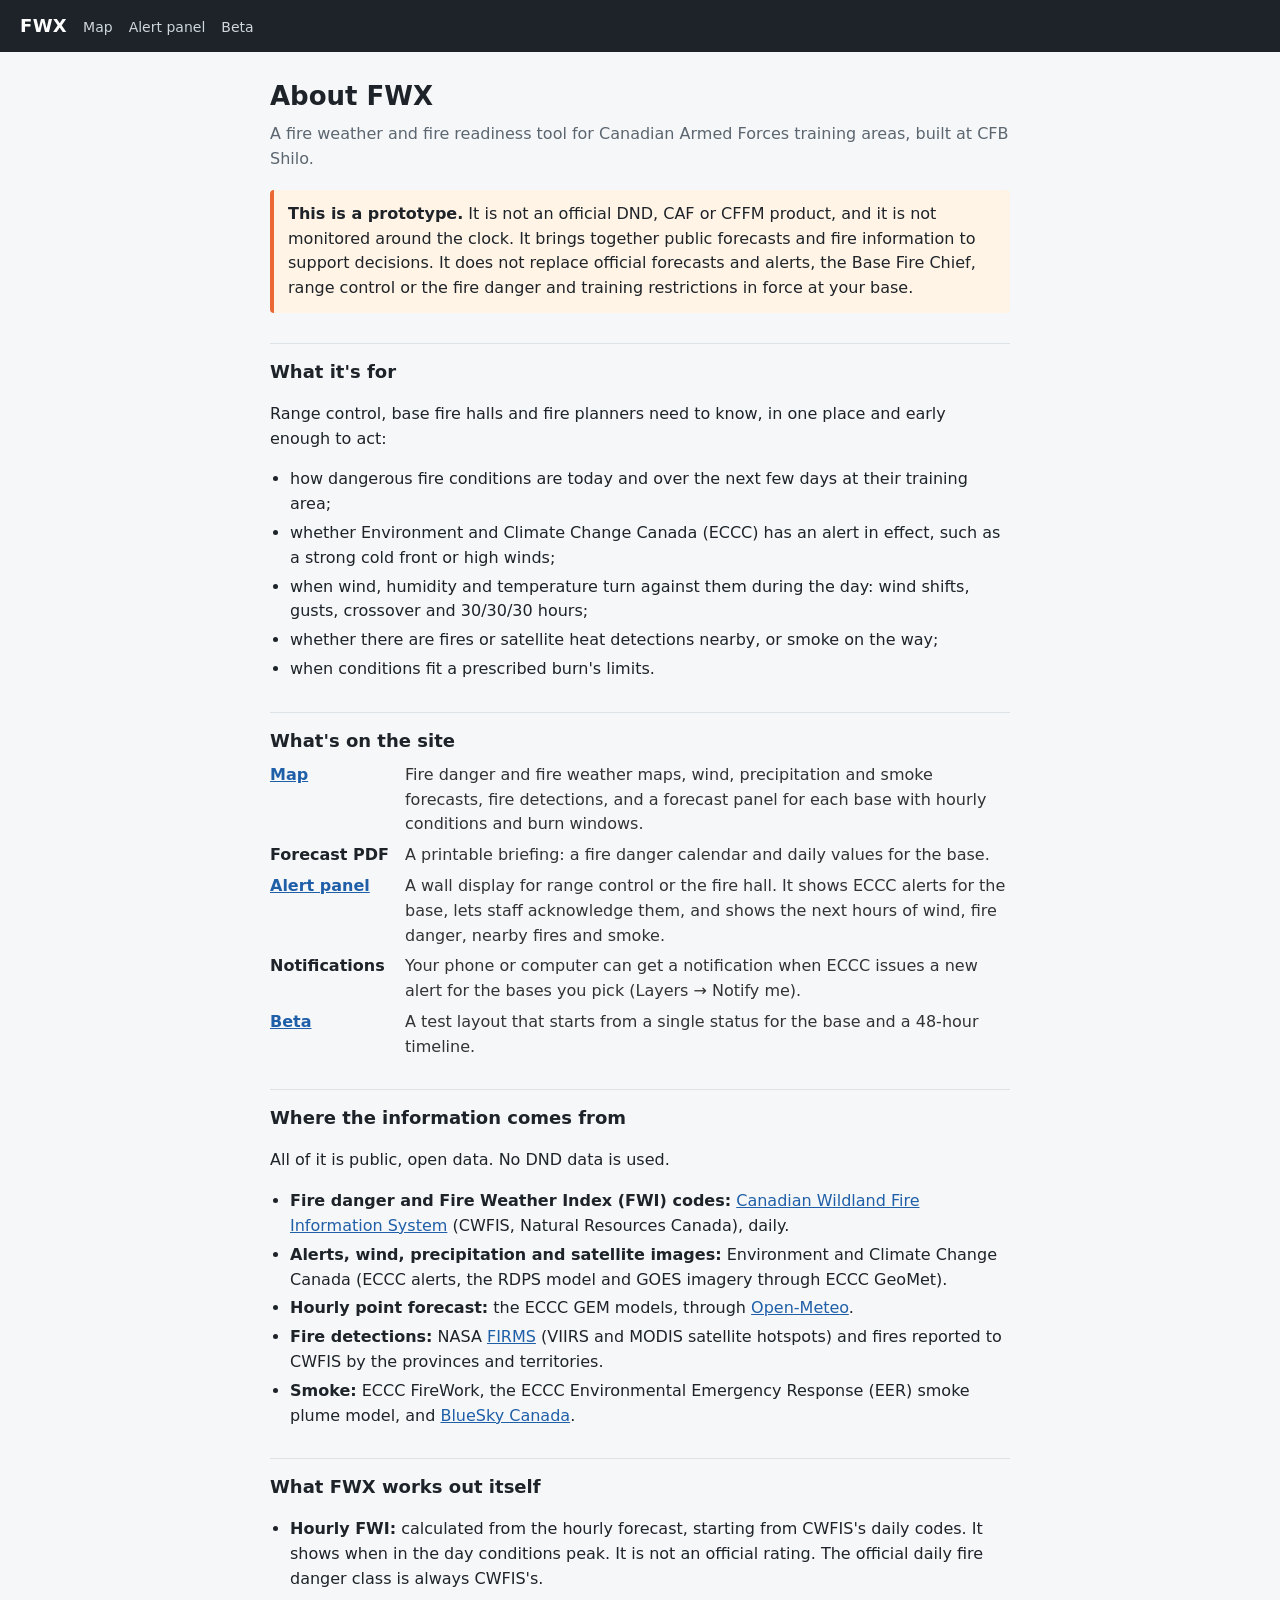
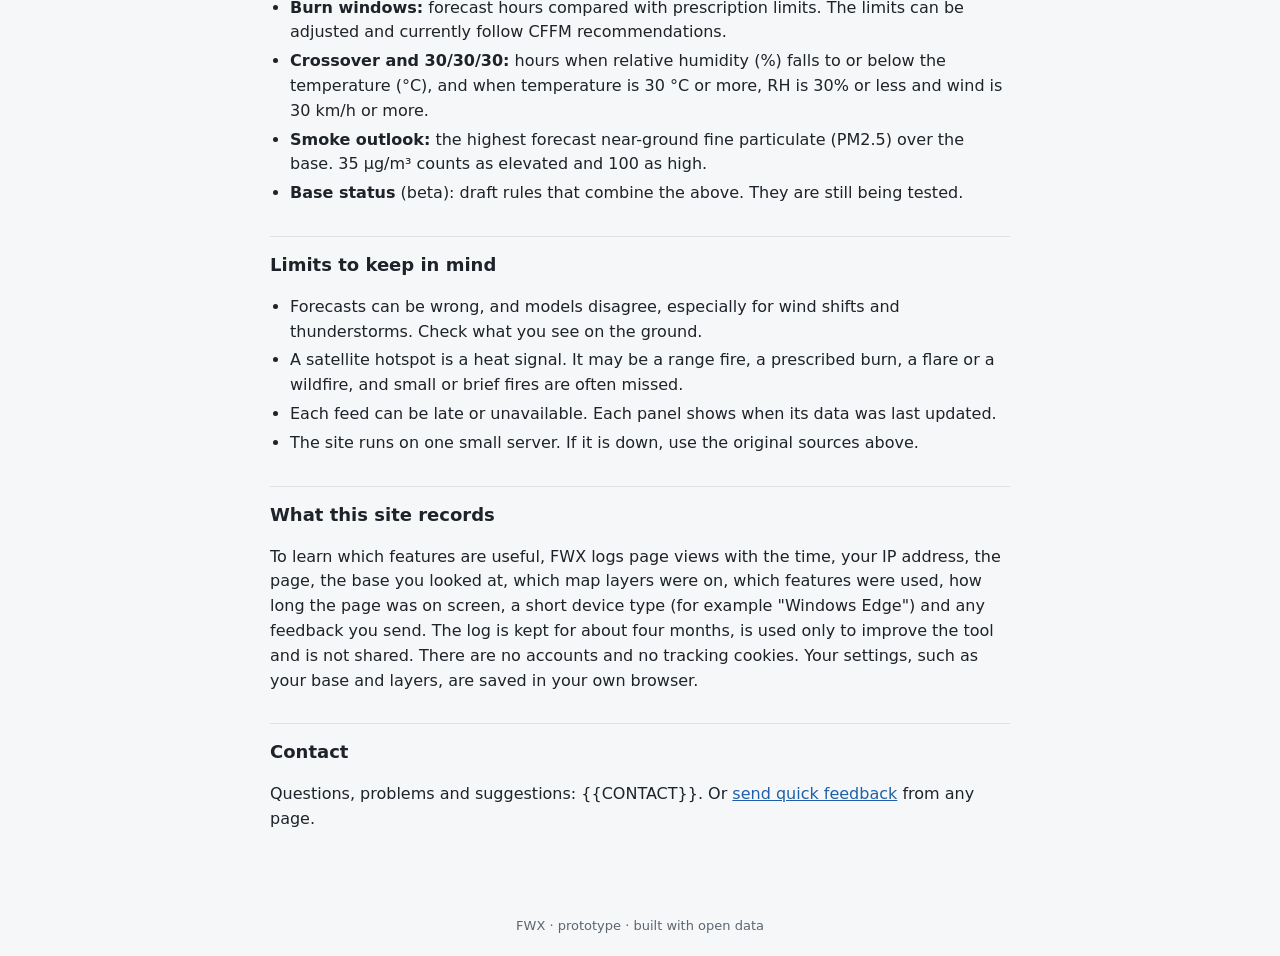
==== static/about.html @ 408b75f5 "Usage monitoring: visit time, features used, feedback; admin page; about page; feed health notices" ====
<!doctype html>
<html lang="en">
<head>
<meta charset="utf-8">
<meta name="viewport" content="width=device-width, initial-scale=1">
<title>About FWX · Fire Weather prototype</title>
<link rel="icon" href="/static/icon-192.png">
<meta name="theme-color" content="#1d2329">
<style>
  :root { --ink: #1d2329; --mute: #5b6670; --line: #dde2e6; --accent: #eb6834; }
  * { box-sizing: border-box; }
  body { margin: 0; font: 16px/1.55 system-ui, -apple-system, "Segoe UI", Roboto, sans-serif; color: var(--ink); background: #f6f7f8; }
  header { background: var(--ink); color: #fff; padding: 12px 20px; display: flex; gap: 16px; align-items: baseline; flex-wrap: wrap; }
  header b { font-size: 18px; letter-spacing: .02em; }
  header a { color: #cfd6dc; text-decoration: none; font-size: 14px; }
  header a:hover { color: #fff; }
  main { max-width: 780px; margin: 0 auto; padding: 24px 20px 48px; }
  h1 { font-size: 26px; margin: 0 0 6px; }
  h2 { font-size: 18px; margin: 30px 0 8px; padding-top: 14px; border-top: 1px solid var(--line); }
  .lede { color: var(--mute); margin: 0 0 18px; }
  .note { background: #fff4e5; border-left: 4px solid var(--accent); padding: 12px 14px; border-radius: 4px; }
  ul { padding-left: 20px; } li { margin: 4px 0; }
  a { color: #1f5fa8; }
  dl { display: grid; grid-template-columns: max-content 1fr; gap: 6px 16px; margin: 0; }
  dt { font-weight: 600; } dd { margin: 0; color: #333; }
  @media (max-width: 560px) { dl { grid-template-columns: 1fr; } dd { margin-bottom: 8px; } }
  footer { color: var(--mute); font-size: 13px; text-align: center; padding: 20px; }
</style>
</head>
<body>
<header>
  <b>FWX</b>
  <a href="/">Map</a>
  <a href="/range">Alert panel</a>
  <a href="/beta">Beta</a>
</header>
<main>
  <h1>About FWX</h1>
  <p class="lede">A fire weather and fire readiness tool for Canadian Armed Forces training areas, built at CFB Shilo.</p>

  <p class="note"><b>This is a prototype.</b> It is not an official DND, CAF or CFFM product, and it is not monitored around the clock.
    It brings together public forecasts and fire information to support decisions. It does not replace official forecasts
    and alerts, the Base Fire Chief, range control or the fire danger and training restrictions in force at your base.</p>

  <h2>What it's for</h2>
  <p>Range control, base fire halls and fire planners need to know, in one place and early enough to act:</p>
  <ul>
    <li>how dangerous fire conditions are today and over the next few days at their training area;</li>
    <li>whether Environment and Climate Change Canada (ECCC) has an alert in effect, such as a strong cold front or high winds;</li>
    <li>when wind, humidity and temperature turn against them during the day: wind shifts, gusts, crossover and 30/30/30 hours;</li>
    <li>whether there are fires or satellite heat detections nearby, or smoke on the way;</li>
    <li>when conditions fit a prescribed burn's limits.</li>
  </ul>

  <h2>What's on the site</h2>
  <dl>
    <dt><a href="/">Map</a></dt><dd>Fire danger and fire weather maps, wind, precipitation and smoke forecasts, fire detections, and a forecast
      panel for each base with hourly conditions and burn windows.</dd>
    <dt>Forecast PDF</dt><dd>A printable briefing: a fire danger calendar and daily values for the base.</dd>
    <dt><a href="/range">Alert panel</a></dt><dd>A wall display for range control or the fire hall. It shows ECCC alerts for the base, lets staff acknowledge them,
      and shows the next hours of wind, fire danger, nearby fires and smoke.</dd>
    <dt>Notifications</dt><dd>Your phone or computer can get a notification when ECCC issues a new alert for the bases you pick (Layers → Notify me).</dd>
    <dt><a href="/beta">Beta</a></dt><dd>A test layout that starts from a single status for the base and a 48-hour timeline.</dd>
  </dl>

  <h2>Where the information comes from</h2>
  <p>All of it is public, open data. No DND data is used.</p>
  <ul>
    <li><b>Fire danger and Fire Weather Index (FWI) codes:</b> <a href="https://cwfis.cfs.nrcan.gc.ca/" target="_blank" rel="noopener">Canadian Wildland Fire Information System</a> (CWFIS, Natural Resources Canada), daily.</li>
    <li><b>Alerts, wind, precipitation and satellite images:</b> Environment and Climate Change Canada (ECCC alerts, the RDPS model and GOES imagery through ECCC GeoMet).</li>
    <li><b>Hourly point forecast:</b> the ECCC GEM models, through <a href="https://open-meteo.com/" target="_blank" rel="noopener">Open-Meteo</a>.</li>
    <li><b>Fire detections:</b> NASA <a href="https://firms.modaps.eosdis.nasa.gov/" target="_blank" rel="noopener">FIRMS</a> (VIIRS and MODIS satellite hotspots) and fires reported to CWFIS by the provinces and territories.</li>
    <li><b>Smoke:</b> ECCC FireWork, the ECCC Environmental Emergency Response (EER) smoke plume model, and <a href="https://firesmoke.ca/" target="_blank" rel="noopener">BlueSky Canada</a>.</li>
  </ul>

  <h2>What FWX works out itself</h2>
  <ul>
    <li><b>Hourly FWI:</b> calculated from the hourly forecast, starting from CWFIS's daily codes. It shows when in the day conditions peak.
      It is not an official rating. The official daily fire danger class is always CWFIS's.</li>
    <li><b>Burn windows:</b> forecast hours compared with prescription limits. The limits can be adjusted and currently follow CFFM recommendations.</li>
    <li><b>Crossover and 30/30/30:</b> hours when relative humidity (%) falls to or below the temperature (°C), and when temperature is 30 °C or more,
      RH is 30% or less and wind is 30 km/h or more.</li>
    <li><b>Smoke outlook:</b> the highest forecast near-ground fine particulate (PM2.5) over the base. 35 µg/m³ counts as elevated and 100 as high.</li>
    <li><b>Base status</b> (beta): draft rules that combine the above. They are still being tested.</li>
  </ul>

  <h2>Limits to keep in mind</h2>
  <ul>
    <li>Forecasts can be wrong, and models disagree, especially for wind shifts and thunderstorms. Check what you see on the ground.</li>
    <li>A satellite hotspot is a heat signal. It may be a range fire, a prescribed burn, a flare or a wildfire, and small or brief fires are often missed.</li>
    <li>Each feed can be late or unavailable. Each panel shows when its data was last updated.</li>
    <li>The site runs on one small server. If it is down, use the original sources above.</li>
  </ul>

  <h2>What this site records</h2>
  <p>To learn which features are useful, FWX logs page views with the time, your IP address, the page, the base you looked at,
    which map layers were on, which features were used, how long the page was on screen, a short device type (for example "Windows Edge")
    and any feedback you send. The log is kept for about four months,
    is used only to improve the tool and is not shared. There are no accounts and no tracking cookies. Your settings, such as your base
    and layers, are saved in your own browser.</p>

  <h2>Contact</h2>
  <p>Questions, problems and suggestions: {{CONTACT}}.
    Or <a href="#" onclick="window.FWXTrack && FWXTrack.feedback(); return false;">send quick feedback</a> from any page.</p>
</main>
<footer>FWX · prototype · built with open data</footer>
<script src="/static/track.js"></script>
<script>
  if (window.FWXTrack) { FWXTrack.init("about"); FWXTrack.send("view"); }
</script>
</body>
</html>
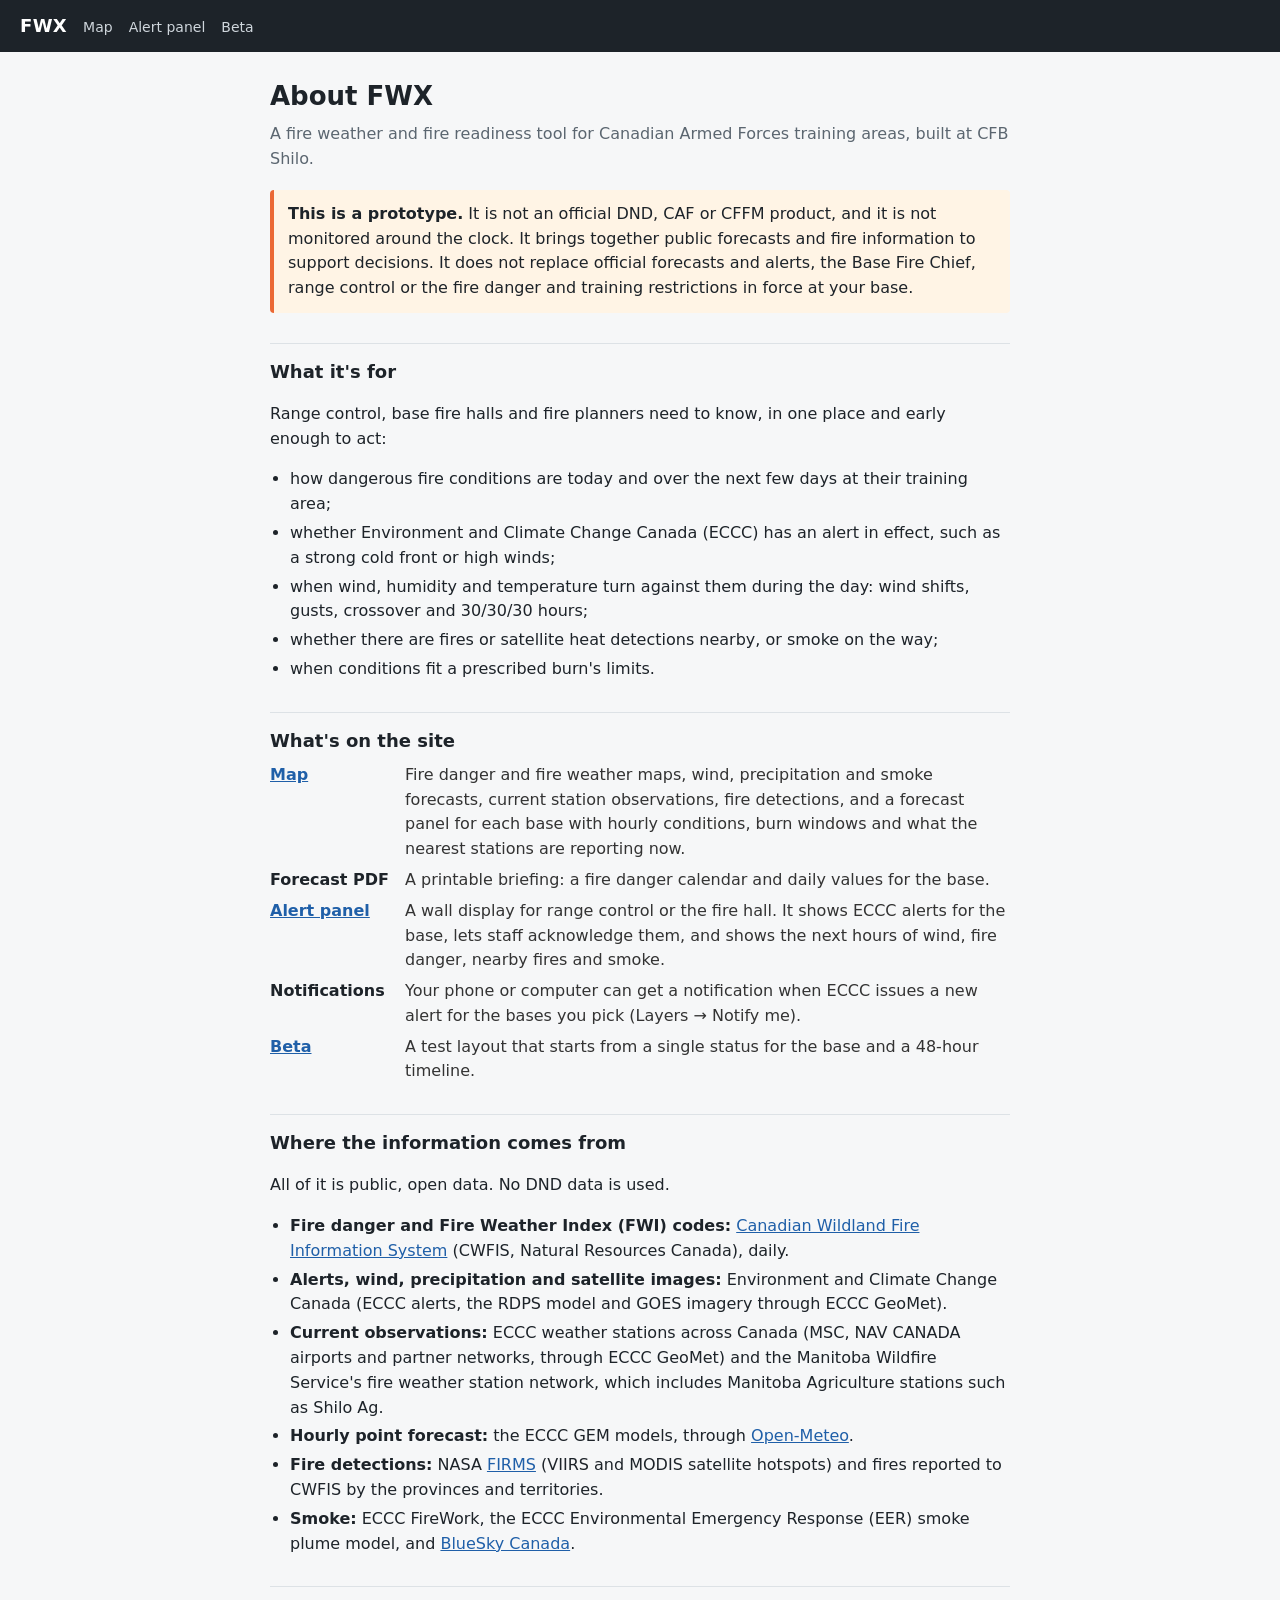
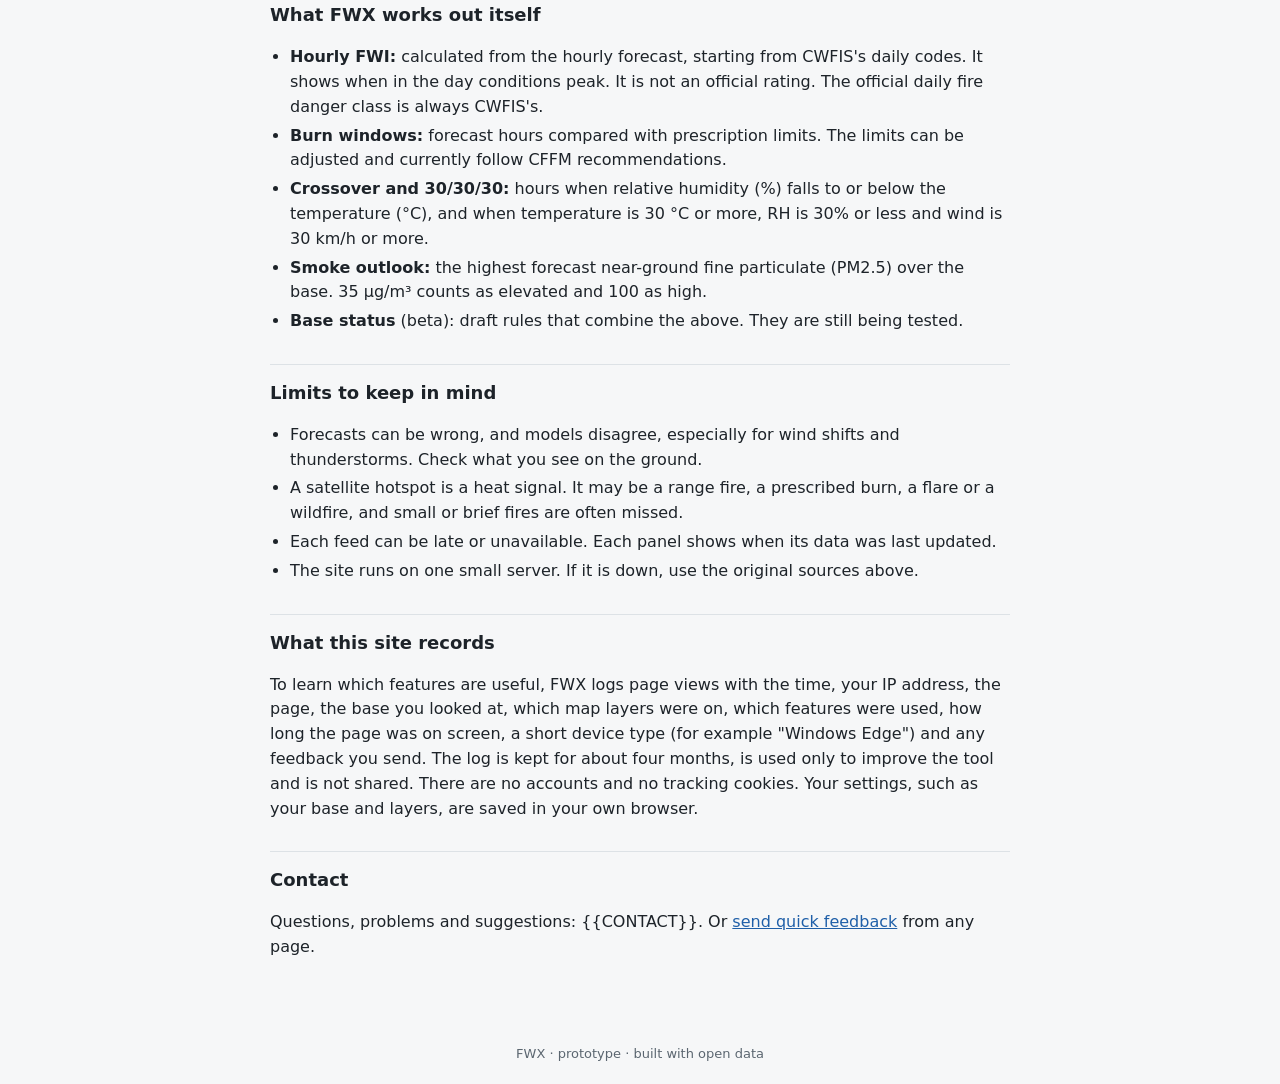
==== commit a858d016: "Station observations: ECCC and Manitoba networks; map layer (view-based, zoom 6+), panel 'Observed' " ====
--- a/static/about.html
+++ b/static/about.html
@@ -54,8 +54,8 @@
 
   <h2>What's on the site</h2>
   <dl>
-    <dt><a href="/">Map</a></dt><dd>Fire danger and fire weather maps, wind, precipitation and smoke forecasts, fire detections, and a forecast
-      panel for each base with hourly conditions and burn windows.</dd>
+    <dt><a href="/">Map</a></dt><dd>Fire danger and fire weather maps, wind, precipitation and smoke forecasts, current station observations,
+      fire detections, and a forecast panel for each base with hourly conditions, burn windows and what the nearest stations are reporting now.</dd>
     <dt>Forecast PDF</dt><dd>A printable briefing: a fire danger calendar and daily values for the base.</dd>
     <dt><a href="/range">Alert panel</a></dt><dd>A wall display for range control or the fire hall. It shows ECCC alerts for the base, lets staff acknowledge them,
       and shows the next hours of wind, fire danger, nearby fires and smoke.</dd>
@@ -68,6 +68,8 @@
   <ul>
     <li><b>Fire danger and Fire Weather Index (FWI) codes:</b> <a href="https://cwfis.cfs.nrcan.gc.ca/" target="_blank" rel="noopener">Canadian Wildland Fire Information System</a> (CWFIS, Natural Resources Canada), daily.</li>
     <li><b>Alerts, wind, precipitation and satellite images:</b> Environment and Climate Change Canada (ECCC alerts, the RDPS model and GOES imagery through ECCC GeoMet).</li>
+    <li><b>Current observations:</b> ECCC weather stations across Canada (MSC, NAV CANADA airports and partner networks, through ECCC GeoMet)
+      and the Manitoba Wildfire Service's fire weather station network, which includes Manitoba Agriculture stations such as Shilo Ag.</li>
     <li><b>Hourly point forecast:</b> the ECCC GEM models, through <a href="https://open-meteo.com/" target="_blank" rel="noopener">Open-Meteo</a>.</li>
     <li><b>Fire detections:</b> NASA <a href="https://firms.modaps.eosdis.nasa.gov/" target="_blank" rel="noopener">FIRMS</a> (VIIRS and MODIS satellite hotspots) and fires reported to CWFIS by the provinces and territories.</li>
     <li><b>Smoke:</b> ECCC FireWork, the ECCC Environmental Emergency Response (EER) smoke plume model, and <a href="https://firesmoke.ca/" target="_blank" rel="noopener">BlueSky Canada</a>.</li>
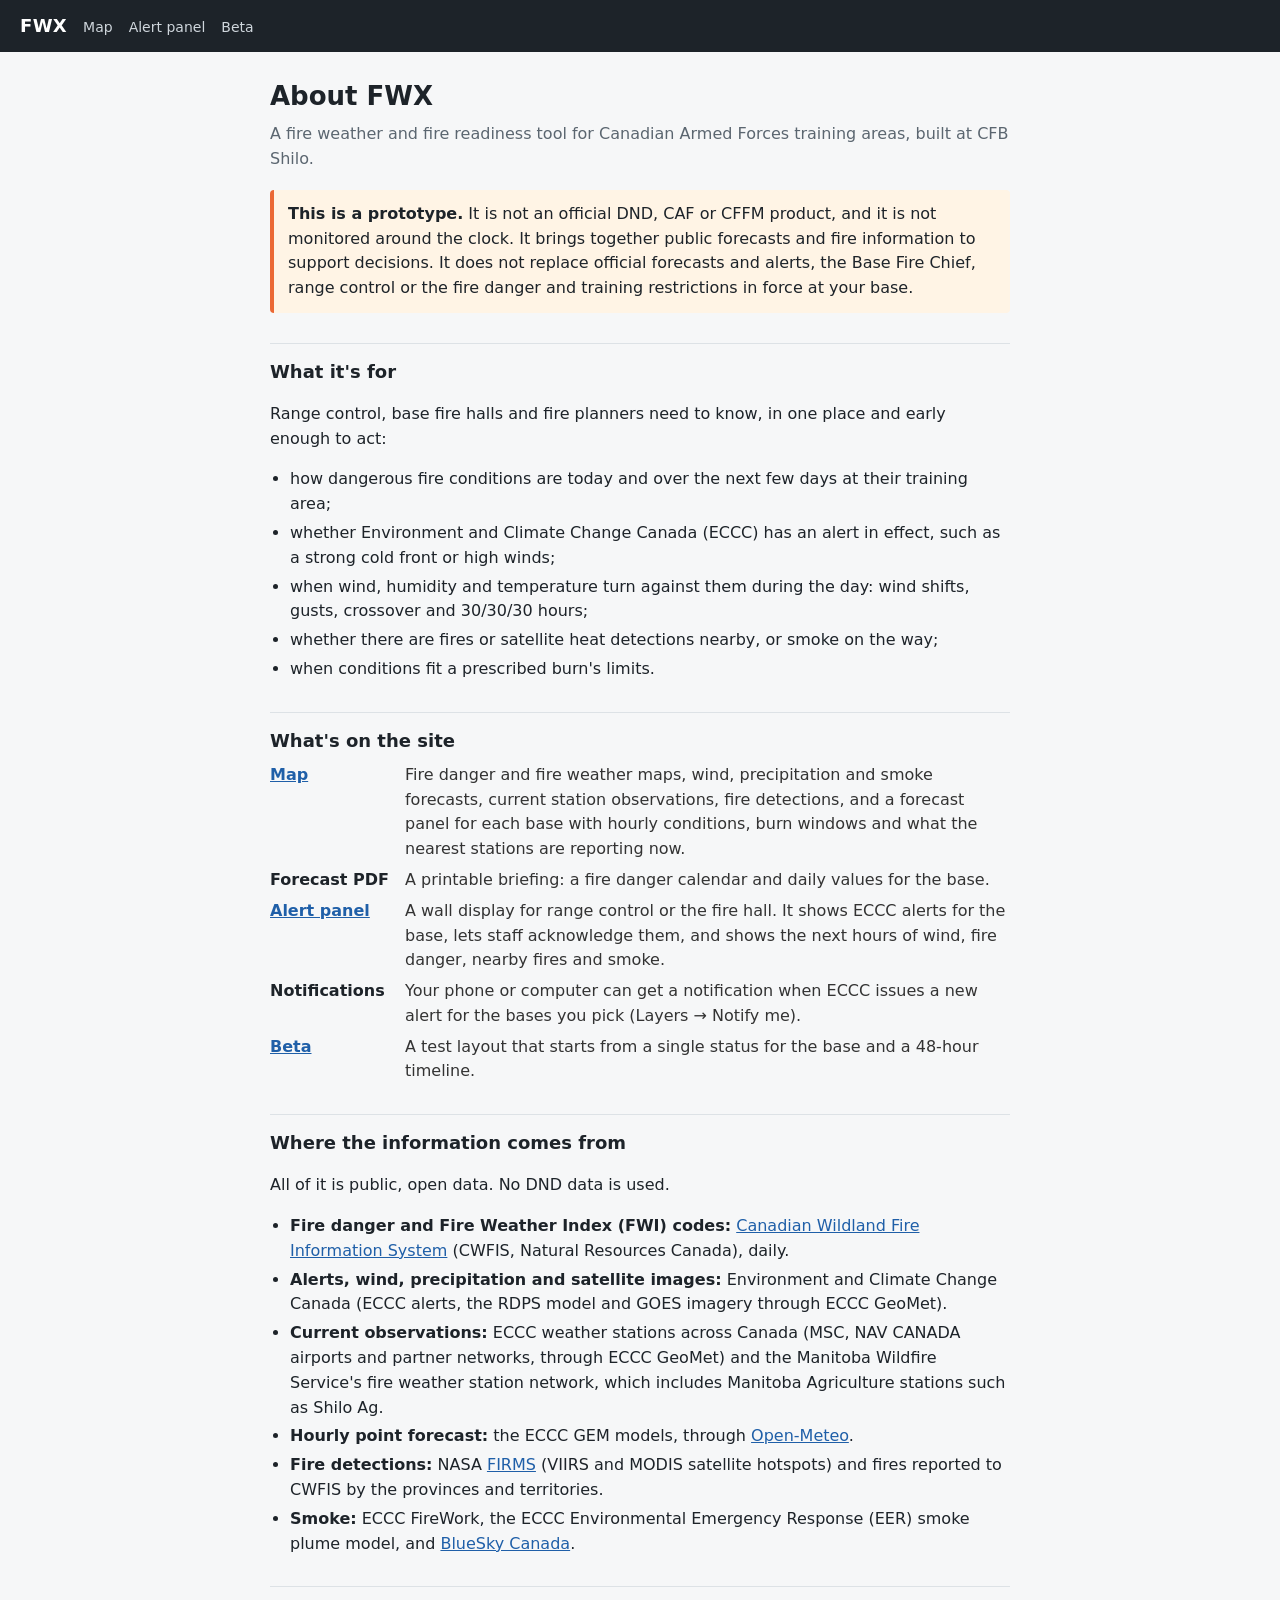
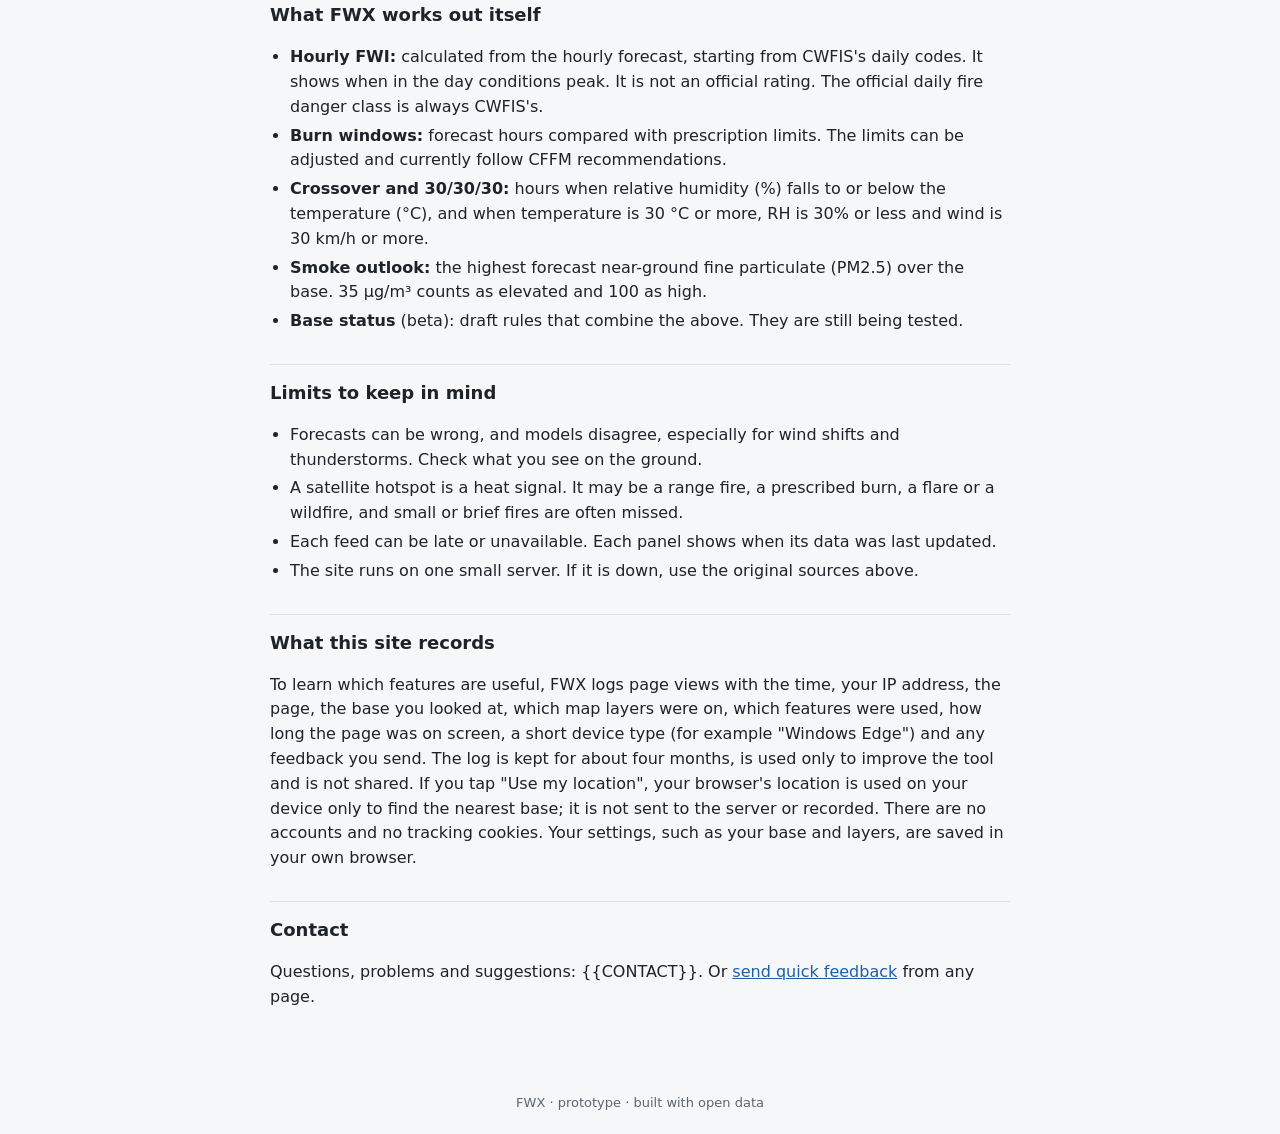
==== commit 5fd2b492: "Pick your base: first-visit card and 'Use my location' (nearest base box, location stays in the brow" ====
--- a/static/about.html
+++ b/static/about.html
@@ -98,7 +98,8 @@
   <p>To learn which features are useful, FWX logs page views with the time, your IP address, the page, the base you looked at,
     which map layers were on, which features were used, how long the page was on screen, a short device type (for example "Windows Edge")
     and any feedback you send. The log is kept for about four months,
-    is used only to improve the tool and is not shared. There are no accounts and no tracking cookies. Your settings, such as your base
+    is used only to improve the tool and is not shared. If you tap "Use my location", your browser's location is used on your device only to find the nearest base;
+    it is not sent to the server or recorded. There are no accounts and no tracking cookies. Your settings, such as your base
     and layers, are saved in your own browser.</p>
 
   <h2>Contact</h2>
